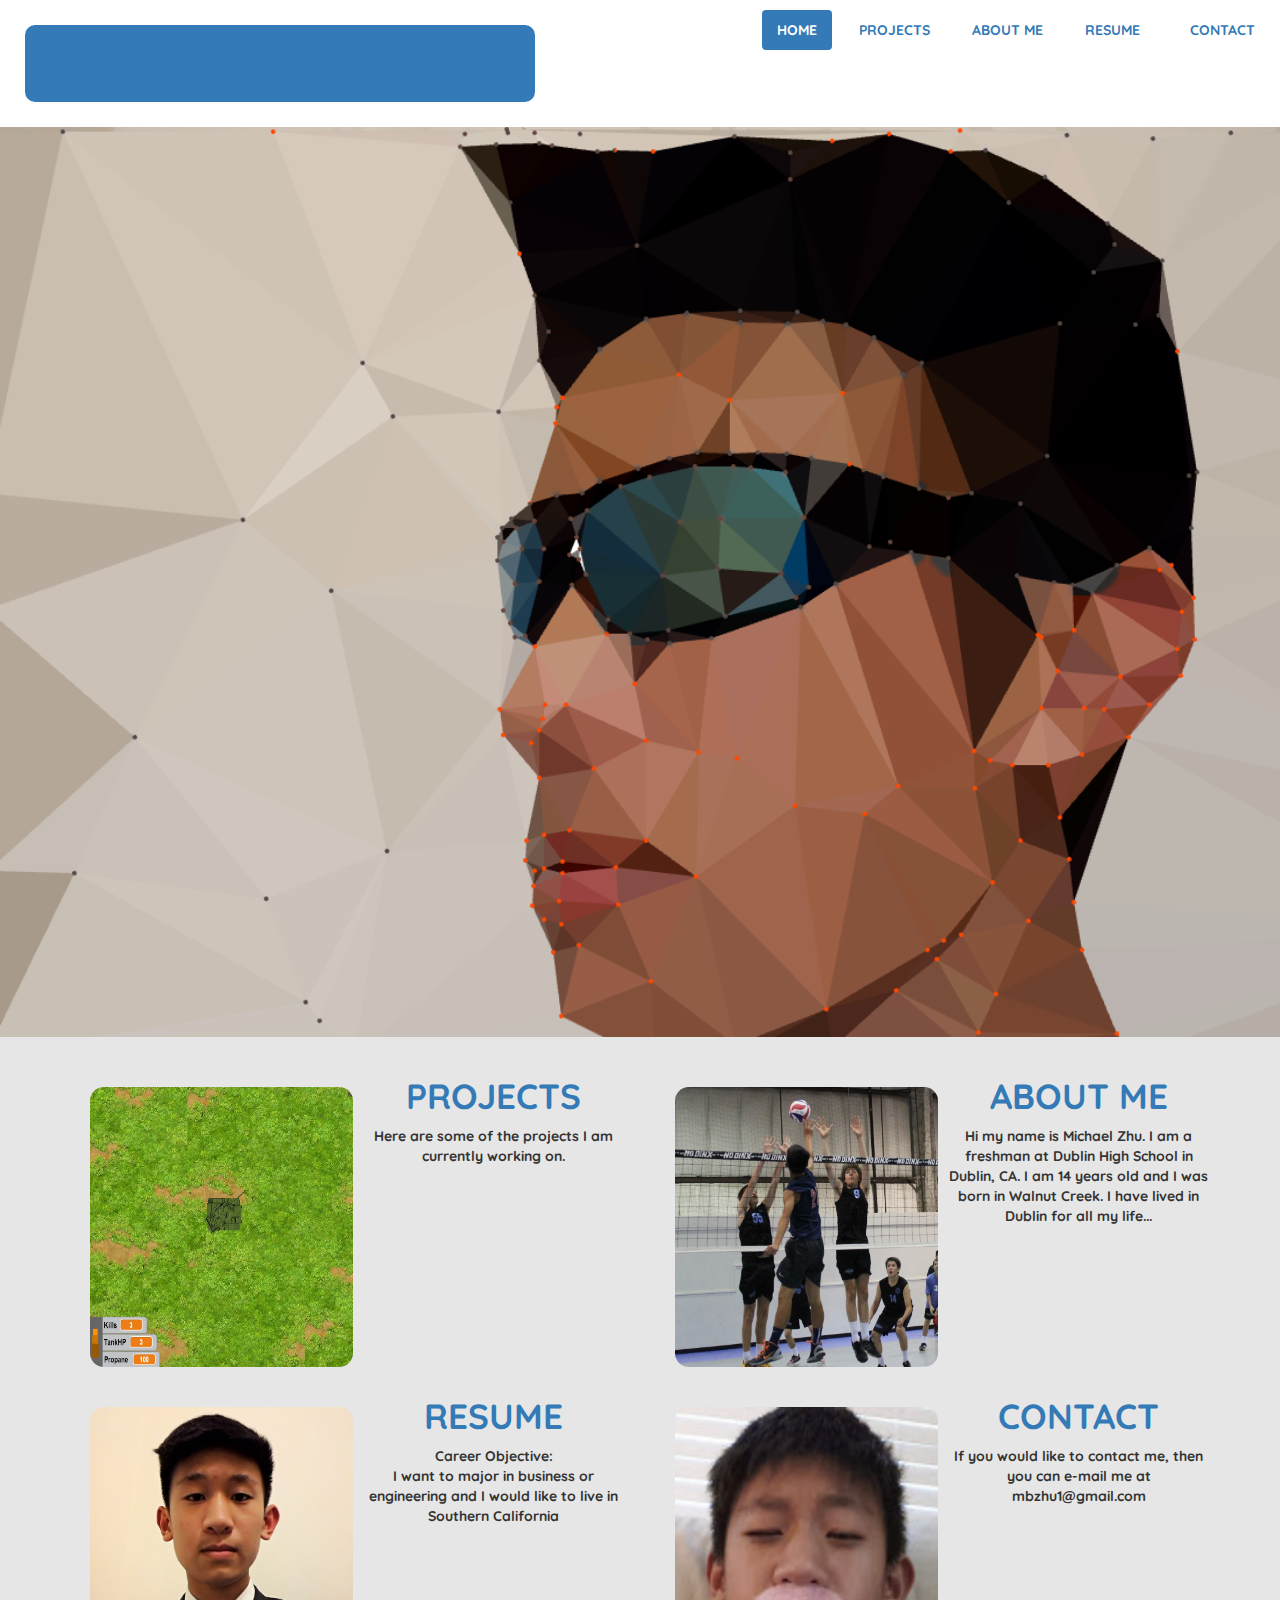
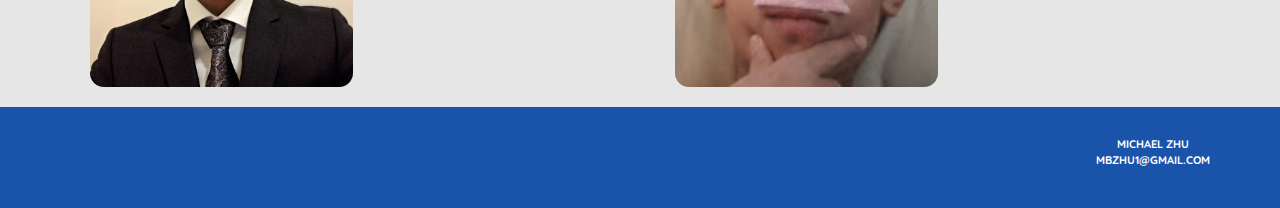
==== index.html @ ac74a1dd "portfolio switch" ====
<!DOCTYPE html>
<html>
	<head>
		<link rel="stylesheet" href="bootstrap-3.3.5-dist/css/bootstrap.css">
		<link rel='stylesheet' href='Zhu.Style.css'/>
		<link href='https://fonts.googleapis.com/css?family=Quicksand' rel='stylesheet' type='text/css'>
		<title>Michael Zhu's Website</title>
	</head>
	<body>
		<div class="header">
       <h1><a href="index.html">MICHAEL ZHU</a></h1>
			<ul class="nav nav-pills">
                <li><a href="Zhu.Contact.html">CONTACT</a></li> 
                <li><a href="Zhu.Resume.html">RESUME</a></li>
                <li><a href="Zhu.AboutMe.html">ABOUT ME</a></li>
                <li><a href="Zhu.Projects.html">PROJECTS</a></li>
                <li class="active"><a href="index.html">HOME</a></li>
			</ul>
		</div>
    <div class="jumbotron">
      <div class="container">  
        <div class="main">
        </div>
      </div>
    </div>
	<div class="container">
		<div class="row">
			<div class="col-md-3">
				<a href="Zhu.Projects.html" title="Projects"><img src="TankProject.jpg"/></a>
			</div>
			<div class="col-md-3">
				<h5>
					<a href="Zhu.Projects.html">
						PROJECTS
					</a>
				</h5>
					<p>
						Here are some of the projects I am currently working on.
					</p>
			</div>
			<div class="col-md-3">
				<a href="Zhu.AboutMe.html" title="About Me"><img src="AboutMePicVolleyball.jpg"/></a>
			</div>
			<div class="col-md-3">
				<a href="Zhu.AboutMe.html">
					<h5>ABOUT ME</h5>
				</a>
					<p>
						Hi my name is Michael Zhu. I am a freshman at Dublin High School in Dublin, CA. I am 14 years old and I was born in Walnut Creek. I have lived in Dublin for all my life...
					</p>
			</div>
		</div>
		<div class="row">
			<div class="col-md-3">
				<a href="Zhu.Resume.html" title="Resume"><img src="ResumePic.jpg"/></a>
			</div>
			<div class="col-md-3">
				<a href="Zhu.Resume.html">
					<h5>RESUME</h5>
				</a>
					<p>
						Career Objective:<br>I want to major in business or engineering and I would like to live in Southern California
					</p>
			</div>
			<div class="col-md-3">
				<a href="Zhu.Contact.html" title="Contact Me"><img src="ContactPic.jpg"/></a>
			</div>
			<div class="col-md-3">
				<a href="Zhu.Contact.html">
					<h5>CONTACT</h5>
				</a>
					<p>
						If you would like to contact me, then you can e-mail me at <br>
						mbzhu1@gmail.com
					</p>
			</div>
		</div>
	</div>
		<div class="footer">
			<div class="container">
				<p>Michael Zhu<br>
        		mbzhu1@gmail.com<br>
				</p>
			</div>
		</div> 
	</body>
</html>
---- Zhu.Style.css ----
html, body {
  margin: 0;
  padding: 0;
}

body {
	background-color:#E6E6E6;
	font-family: Quicksand;
    font-weight: bold;
}

@font-face {
  font-family: 'MyFont';
  src: url('Anders.ttf') format('truetype')
}
      
.jumbotron {
	width: 100%;
	height: 65em;
	background-image: url("JumbotronPic.jpg");
	background-repeat:no-repeat;
	background-size: cover /*100% 100%*/;
}

.header {
	background-color: white;
	width: 100%;
	text-transform: uppercase;
}

.nav li {
    /*background-color:black;
  	color: white;*/
  	float: right;
  	border-radius:4px;
  	margin: 10px;
  	font-family: Quicksand;
  	display: inline;
    text-align: center;
    font-weight: bold;
}
.header h1 {
  color: #fff;
  font-family: MyFont, Quicksand;
  margin: 25px;
  float: left;
  background-color:#337ab7;
  border-radius: 10px;
  font-size: 5em;
  /*transform:rotate(-5deg);*/
  font-weight: bold;
}

 h1 a:hover{
	text-decoration: none;
}

h1 a:visited{
	text-decoration: none;
	color: #fff;
}

img {
  margin: 50px;
  border-radius: 1em;
}

#memImg {
	border-radius: 0em;
}

.footer {
  background-color: #1953AA;
  color: #fff;
  padding: 30px 0;
}

#resumeImage {
	border-radius: 0;
	margin: 50px 200px 50px 200px;
}

.footer p {
  font-family: Quicksand;
  text-transform: uppercase;
  font-size: 11px;
  float: right;
}

.container {
	text-align: center;
}

.resumePic {
	float: right; 
	width: 20%; 
	margin-right: 10em;
}

.resumePic img {
	width: 100%;
}

.col-md-3  img{
	width: 100%;
	margin:20px;
	text-align: center;
	height:20em;
	z-index:-1;
}
/*
.col-md-3  img:hover{
	opacity: 0.1;
    filter: alpha(opacity=40);
}
*/
.col-md-3  h5 {
	top: 500px;
	text-align: center;
	font-size: 35px;
    font-weight: bold;
}

h5:hover {
	text-decoration: none;
}

h5:visited {
	text-decoration: none;
}

.resume {
	/*margin: 50px 200px 50px 200px;*/
}

.resume h4 {
	font-size: 25px;
}

.contactPage {
	display: inline-block; 
    text-indent: 50px;
	text-align: center;
	margin: 35px;
	padding: 10px;
	list-style-position: inside;
	width:60%;
	float:left;
}

.contactPagePic {
	width: 20%;
	float:right;
	margin-right: 10em;
}

.contactPagePic img {
	width:100%;
}

.contactPage p {
	font-size: 2em;
}

span {
	font-size:2.8em;
	float: right;
	text-align: right;
}

.AboutMePicTop {
	float: left;
	width: 15%; 
	height:auto;
}

.AboutMePicTop img {
	width: 100%; 
}


.AboutMeTop {
	float: right; 
	width: 60%;
    text-indent: 50px;
	margin: 35px;
	padding: 20px;
	font-size: 1.35em;
	line-height: 2em;
}

.AboutMePicVolleyball {
	float: right;
	width: 27%;
	margin-right: 9em;
    height: auto;
}

.AboutMePicVolleyball  img {
	width:100%;
}

.AboutMeVolleyball {
	float: left;
	width: 60%;
    text-indent: 50px;
	margin-top: 45px;
	margin-right: 10px;
	font-size: 1.35em;
	line-height: 2em;
	padding-left: 50px;
}

.AboutMePicRobotics {
	float: left; 
	width: 27%; 
	height: auto;
}

.AboutMePicRobotics img {
    width:100%;
}

.AboutMeRobotics {
	float: right;
	width: 60%;
    text-indent: 50px;
	margin: 35px;
	padding: 20px;
	font-size: 1.35em;
	line-height: 2em;
}

.col-md-5 img {
	width:100%;
}

.titleheader {
	text-align:center;
	color:#337ab7;
}

iframe {
	margin: 3.5em;
}
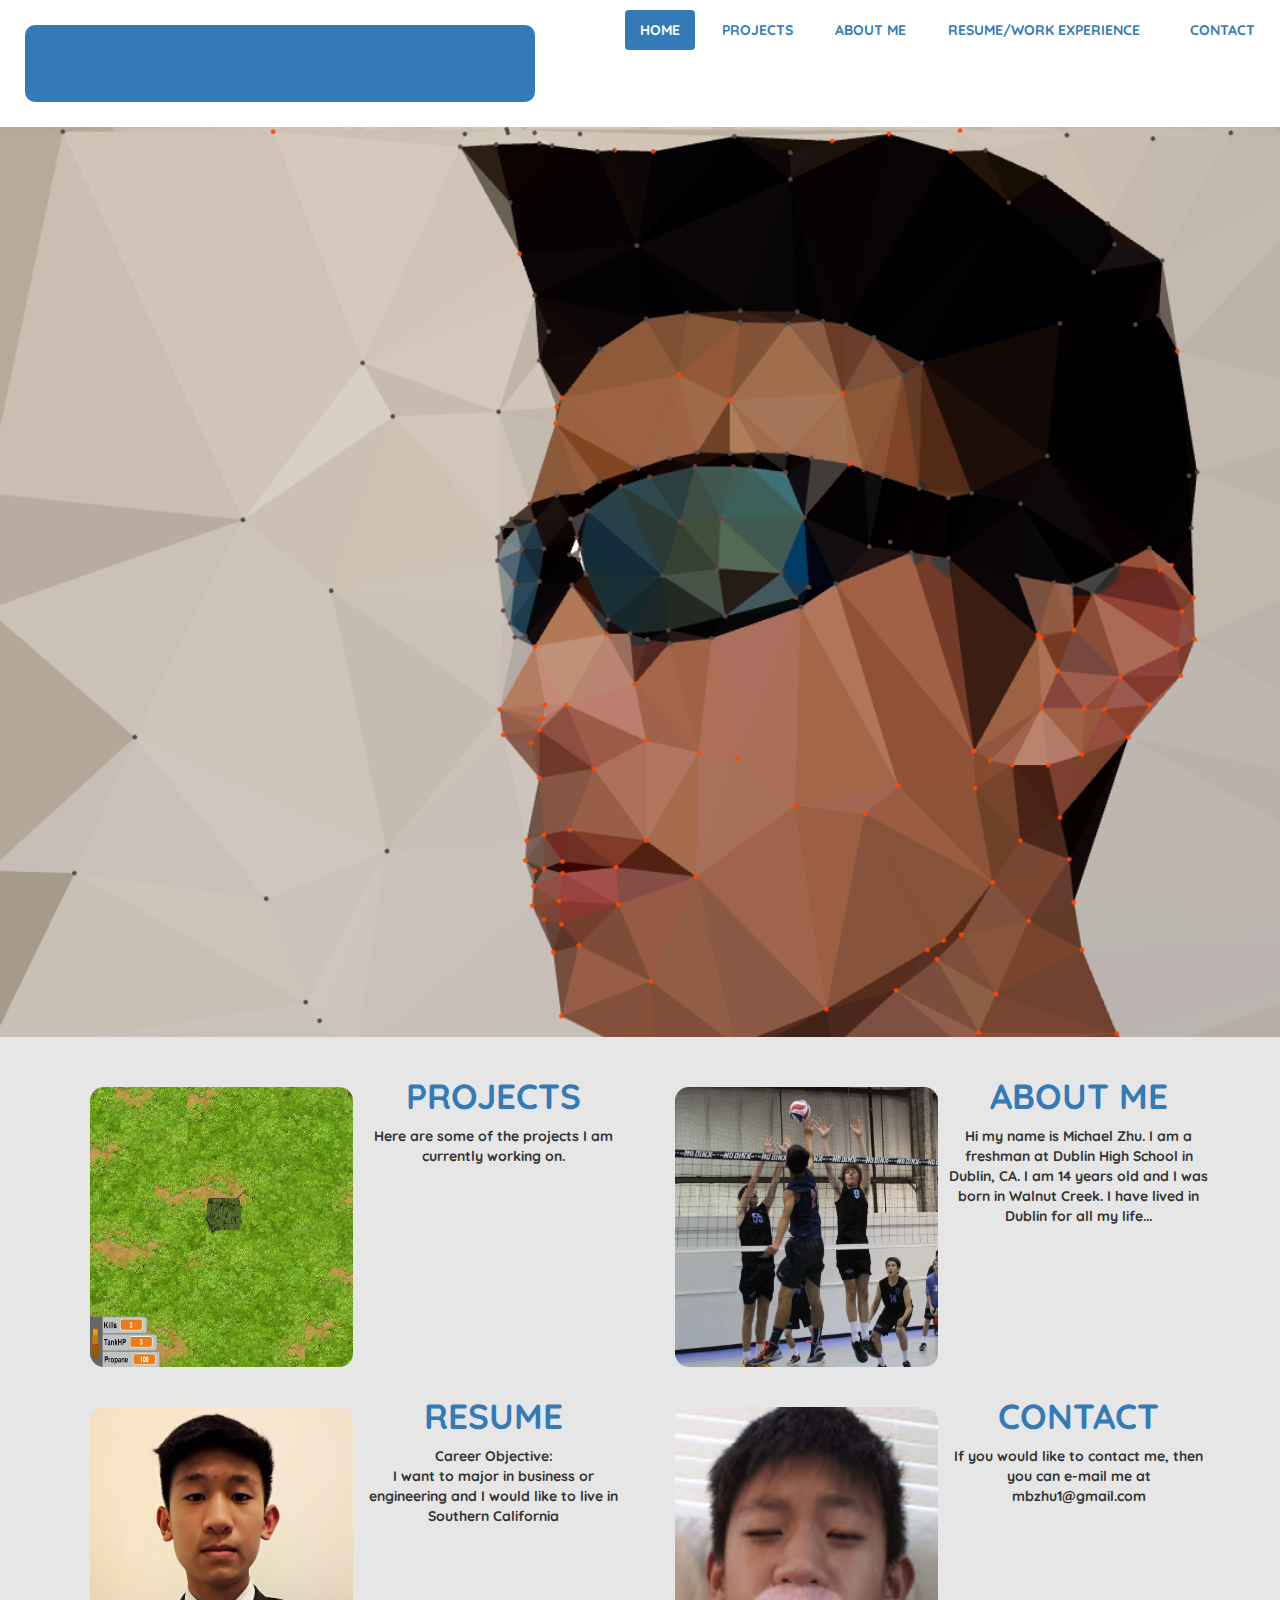
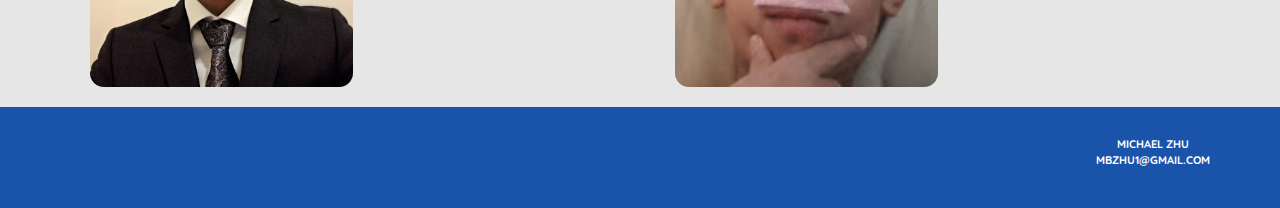
==== commit adaa4b22: "finished" ====
--- a/index.html
+++ b/index.html
@@ -11,7 +11,7 @@
        <h1><a href="index.html">MICHAEL ZHU</a></h1>
 			<ul class="nav nav-pills">
                 <li><a href="Zhu.Contact.html">CONTACT</a></li> 
-                <li><a href="Zhu.Resume.html">RESUME</a></li>
+                <li><a href="Zhu.Resume.html">RESUME/WORK EXPERIENCE</a></li>
                 <li><a href="Zhu.AboutMe.html">ABOUT ME</a></li>
                 <li><a href="Zhu.Projects.html">PROJECTS</a></li>
                 <li class="active"><a href="index.html">HOME</a></li>
--- a/Zhu.Style.css
+++ b/Zhu.Style.css
@@ -240,6 +240,17 @@
 	color:#337ab7;
 }
 
+.WorkExperience {
+	float: center;
+	width: 80%;
+    text-indent: 50px;
+	margin-top: 45px;
+	margin-right: 10px;
+	font-size: 1.35em;
+	line-height: 2em;
+	padding-left: 50px;
+}
+
 iframe {
 	margin: 3.5em;
 }